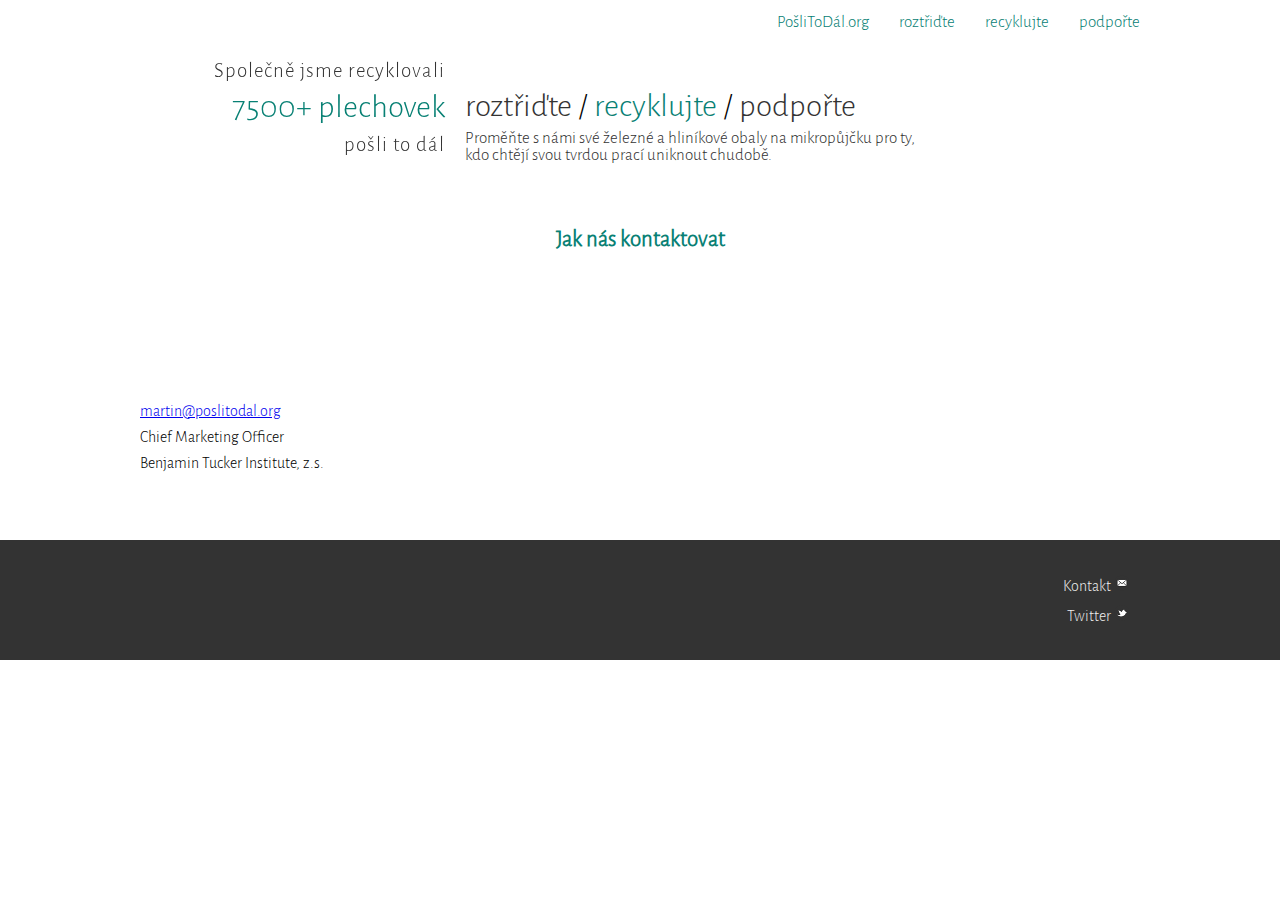
==== kontakt/index.html @ ec5a5667 "First block of April '15 loans added and header updated" ====
<!DOCTYPE html>
<html>
	<head>
		<title>roztřiďte / recyklujte / podpořte</title>
		<meta name="description" content="Proměňte s námi své železné a hliníkové obaly na mikropůjčku pro ty, kdo chtějí svou tvrdou prací uniknout chudobě.">
		<meta name="keywords" content="třídění, recyklace, mikropůjčky, hliník, železo, plechovky">
		<meta name="author" content="Benjamin Tucker Institute, z.s.">
		<meta charset="UTF-8">
		<script src="http://code.jquery.com/jquery-1.9.1.min.js"></script>
		<script src="/js/jquery.bxslider.min.js"></script>
		<link href="/css/jquery.bxslider.css" rel="stylesheet" />
		<!--<link rel="stylesheet" href="http://meyerweb.com/eric/tools/css/reset/reset.css" />-->
		<link type="text/css" rel="stylesheet" media="all" href="/css/stylesheet.css" />
		<script type="text/javascript">
			$(document).ready(function(){
				$('.bxslider').bxSlider({auto: true, controls: false, pager: false});
			});
		</script>
		<link rel="icon" type="image/png" href="/img/favicon.png" />
	</head>
	<body>
		<div id="main-container">
			<div id="main">
				<div id="bar">
					<div id="menu"><a href="/">PošliToDál.org</a><a href="/roztridte/">roztřiďte</a><a href="/recyklujte/">recyklujte</a><a href="/podporte/">podpořte</a></div>
				</div>
				<div id="achievements">
					<ul class="bxslider">
						<li>
							<p>Společně jsme recyklovali</p>
							<p>7500+ plechovek</p>
							<p>pošli to dál</p>
						</li>
						<li>
							<p>Společně jsme podpořili</p>
							<p>26 lidských příběhů</p>
							<p>pošli to dál</p>
						</li>
					</ul>
				</div>
				<div id="cycle">
					<div><span>roztřiďte</span> / <span>recyklujte</span> / <span>podpořte</span></div>
					<p>Proměňte s námi své železné a hliníkové obaly na mikropůjčku pro ty,<br />kdo chtějí svou tvrdou prací uniknout chudobě.</div>
				</div>
			</div>
			<div class="cleaner"></div>
		</div>
				<div id="about-container">
			<div id="about">
				<h2>Jak nás kontaktovat</h2>
				<div class="contact-page">
					<p><a href="mailto:martin@poslitodal.org">martin@poslitodal.org</a></p>
					<p>Chief Marketing Officer</p>
					<p>Benjamin Tucker Institute, z.s.</p>
				</div>
				<div class="cleaner"></div>
			</div>
		</div>

		<div id="contacts-container">
			<div id="contacts">
				<div class="contact">
					<p><a href="/kontakt/">Kontakt <img src="/img/contact_footer.png" /></a></p>
					<p><a href="https://twitter.com/PosliToDalOrg">Twitter <img src="/img/twitter_footer.png" /></a></p>
				</div>
			</div>
			<div class="cleaner"></div>
		</div>
	</body>
</html>
---- css/stylesheet.css ----
html, body, div, span, applet, object, iframe, h1, h2, h3, h4, h5, h6, p, blockquote, pre, a, abbr, acronym, address, big, cite, code, del, dfn, em, font, img, ins, kbd, q, s, samp, small, strike, strong, sub, sup, tt, var, b, u, i, center, dl, dt, dd, ol, ul, li, fieldset, form, label, legend, table, caption, tbody, tfoot, thead, tr, th, td {
	margin: 0;
	padding: 0;
	border: 0;
	outline: 0;
	font-size: 100%;
	background: transparent;
}
body {
	line-height: 1;
}
ol, ul {
	list-style: none;
}
blockquote, q {
	quotes: none;
}
blockquote:before, blockquote:after,
q:before, q:after {
	content: '';
	content: none;
}

/* remember to define focus styles! */
:focus {
	outline: 0;
}

/* remember to highlight inserts somehow! */
ins {
	text-decoration: none;
}
del {
	text-decoration: line-through;
}

/* tables still need 'cellspacing="0"' in the markup */
table {
	border-collapse: collapse;
	border-spacing: 0;
}

@font-face {
	font-family: AlegreayThin;
	src: url(/fonts/alegreya-sans.light.ttf);
}

@font-face {
	font-family: AlegreayRegular;
	src: url(/fonts/alegreya-sans.regular.ttf);
}

body {
	font-family: AlegreayThin;
}

h2 {
	text-align: center;
	font-size: 23px;
	color: #088074;
	margin: 33px 0 10px 0;
}

#main-container {
	width: 100%;
}

#main {
	width: 1000px;
	margin: 0 auto 0 auto;
}

#menu {
	float: right;
	width: 679px;
	height: 33px;
	margin: 7px -15px 0 1px;
	text-align: right;
}

#menu a {
	font-size: 17px;
	color: #088074;
	text-decoration: none;
	display: inline-block;
	margin: 7px 15px 0 15px;
}

#menu a:hover {
	color: #333333;
}

#achievements {
	width: 320px;
	margin: 50px 5px 5px 0;
	float: left;
}

#achievements p {
	text-align: right;
	margin: 10px 10px 10px 10px;
}

#achievements p:nth-of-type(odd) {
	font-size: 21px;
	color: #333333;
	letter-spacing: 1px;
}

#achievements p:nth-of-type(even) {
	font-size: 33px;
	color: #088074;
}

#cycle {
	float: right;
	width: 675px;
	font-size: 33px;
	margin: 50px 0 0 0;
}

#cycle span:nth-of-type(odd) {
	color: #333333;
}

#cycle span:nth-of-type(even) {
	color: #088074;
}

#cycle p {
	font-size: 17px;
	color: #333333;
	margin: 7px 0 0 0;
}

#zidisha {
	width: 1000px;
	padding: 33px 0 33px 0;
	text-align: center;
}

#zidisha div {
	width: 350px;
	float: left;
	text-align: justify;
	margin: 10px 15px 10px 15px;
	font-size: 17px;
	color: #333333;
}

#zidisha div:nth-of-type(odd) {
	margin-top: 20px;
}

#zidisha div:nth-of-type(even) {
	width: 200px;
	text-align: center;
}

#stories {
	width: 1000px;
	float: left;
}

.story-month {
	float: left;
	display: block;
	width: 125px;
	height: 125px;
	margin: 5px;
	text-align: center;
	background: url(/img/SodaCan.jpg) no-repeat;
	background-position: center top;
	color: #ffffff;
	text-shadow: 2px 2px 4px #000000;
	box-shadow: 4px 4px 7px #000000;
}

.story-month .year {
	font-size: 44px;
	margin: 25px 0 15px 0;
}

.story-month .month {
	font-size: 19px;
}

.story {
	float: left;
	display: block;
	width: 125px;
	height: 125px;
	margin: 5px;
	text-align: center;
	text-decoration: none;
	opacity: 1.0;
	box-shadow: 4px 4px 7px #000000;
}

#_1504001 {
	background: url(/img/zidisha/1504001.jpg) no-repeat;
}

#_1504001:hover {
	background-image: none;
	background-color: #333333;
}

#_1504002 {
	background: url(/img/zidisha/1504002.jpg) no-repeat;
}

#_1504002:hover {
	background-image: none;
	background-color: #333333;
}

#_1504003 {
	background: url(/img/zidisha/1504003.jpg) no-repeat;
}

#_1504003:hover {
	background-image: none;
	background-color: #333333;
}

#_1504004 {
	background: url(/img/zidisha/1504004.jpg) no-repeat;
}

#_1504004:hover {
	background-image: none;
	background-color: #333333;
}

#_1504005 {
	background: url(/img/zidisha/1504005.jpg) no-repeat;
}

#_1504005:hover {
	background-image: none;
	background-color: #333333;
}

#_1504006 {
	background: url(/img/zidisha/1504006.jpg) no-repeat;
}

#_1504006:hover {
	background-image: none;
	background-color: #333333;
}

#_1504007 {
	background: url(/img/zidisha/1504007.jpg) no-repeat;
}

#_1504007:hover {
	background-image: none;
	background-color: #333333;
}

#_1504008 {
	background: url(/img/zidisha/1504008.jpg) no-repeat;
}

#_1504008:hover {
	background-image: none;
	background-color: #333333;
}

#_1504009 {
	background: url(/img/zidisha/1504009.jpg) no-repeat;
}

#_1504009:hover {
	background-image: none;
	background-color: #333333;
}

#_1504010 {
	background: url(/img/zidisha/1504010.jpg) no-repeat;
}

#_1504010:hover {
	background-image: none;
	background-color: #333333;
}

#_1504011 {
	background: url(/img/zidisha/1504011.jpg) no-repeat;
}

#_1504011:hover {
	background-image: none;
	background-color: #333333;
}

#_1504012 {
	background: url(/img/zidisha/1504012.jpg) no-repeat;
}

#_1504012:hover {
	background-image: none;
	background-color: #333333;
}

#_1503001 {
	background: url(/img/zidisha/1503001.jpg) no-repeat;
}

#_1503001:hover {
	background-image: none;
	background-color: #333333;
}

#_1503002 {
	background: url(/img/zidisha/1503002.jpg) no-repeat;
}

#_1503002:hover {
	background-image: none;
	background-color: #333333;
}

#_1503003 {
	background: url(/img/zidisha/1503003.jpg) no-repeat;
}

#_1503003:hover {
	background-image: none;
	background-color: #333333;
}

#_1503004 {
	background: url(/img/zidisha/1503004.jpg) no-repeat;
}

#_1503004:hover {
	background-image: none;
	background-color: #333333;
}

#_1503005 {
	background: url(/img/zidisha/1503005.jpg) no-repeat;
}

#_1503005:hover {
	background-image: none;
	background-color: #333333;
}

#_1503006 {
	background: url(/img/zidisha/1503006.jpg) no-repeat;
}

#_1503006:hover {
	background-image: none;
	background-color: #333333;
}

#_1503007 {
	background: url(/img/zidisha/1503007.jpg) no-repeat;
}

#_1503007:hover {
	background-image: none;
	background-color: #333333;
}

#_1503008 {
	background: url(/img/zidisha/1503008.jpg) no-repeat;
}

#_1503008:hover {
	background-image: none;
	background-color: #333333;
}

#_1503009 {
	background: url(/img/zidisha/1503009.jpg) no-repeat;
}

#_1503009:hover {
	background-image: none;
	background-color: #333333;
}

#_1503010 {
	background: url(/img/zidisha/1503010.jpg) no-repeat;
}

#_1503010:hover {
	background-image: none;
	background-color: #333333;
}

#_1503011 {
	background: url(/img/zidisha/1503011.jpg) no-repeat;
}

#_1503011:hover {
	background-image: none;
	background-color: #333333;
}

#_1501001 {
	background: url(/img/zidisha/1501001.jpg) no-repeat;
}

#_1501001:hover {
	background-image: none;
	background-color: #333333;
}

#_1501002 {
	background: url(/img/zidisha/1501002.jpg) no-repeat;
}

#_1501002:hover {
	background-image: none;
	background-color: #333333;
}

#_1412001 {
	background: url(/img/zidisha/1412001.jpg) no-repeat;
}

#_1412001:hover {
	background-image: none;
	background-color: #333333;
}

.story p {
	visibility: hidden;
}

.story:hover p {
	visibility: visible;
}

.story .loan {
	font-size: 13px;
	color: #088074;
	text-shadow: 2px 2px 4px #000000;
	margin: 5px 0 15px 0;
}

.story .project {
	font-size: 11px;
	color: #ffffff;
	text-shadow: 2px 2px 4px #000000;
}

#map-container {
	width: 100%;
	background: #ffffff;
	padding: 25px 0 25px 0;
}

#map-inner {
	width: 800px;
	height: 400px;
	margin: 0 auto 0 auto;
}

#map {
	width: 800px;
	height: 400px;
}

.cleaner {
	clear: both;
}

.popup p {
	margin: 1px;
}

.popup p:nth-of-type(1) {
	font-weight: bold;
}

#about-container {
	width: 100%;
	background: #ffffff;
	padding: 25px 0 25px 0;
}

#about {
	width: 1000px;
	margin: 0 auto 0 auto;
}

#process-container {
	width: 100%;
	min-width: 1000px;
	background: #088074;
	margin: 50px 0 50px 0;
	padding: 50px 0 50px 0;
}

#process {
	width: 1000px;
	margin: 0 auto 0 auto;
	text-align: center;
}

#process a {
	text-decoration: none;
	color: #eeeeee;
}

#process div {
	float: left;
	width: 330px;
}

#process h3 {
	font-size: 23px;
}

#process p {
	margin: 10px 33px 0 33px;
}

#contacts-container {
	width: 100%;
	min-width: 1000px;
	background: #333333;
	padding: 25px 0 25px 0;
}

#contacts {
	width: 1000px;
	margin: 0 auto 0 auto;
	color: #eeeeee;
}

.contact {
	float: right;
	width: 230px;
	padding: 0 10px 0 10px;
}

.contact p {
	margin: 10px 0 10px 0;
}

.contact a {
	text-decoration: none;
	color: #eeeeee;
	display: block;
	text-align: right;
}

.separate {
	text-align: center;
}

.contact-page {
	padding: 133px 0 33px 0;
}

.contact-page p {
	margin: 10px 0 10px 0;
}
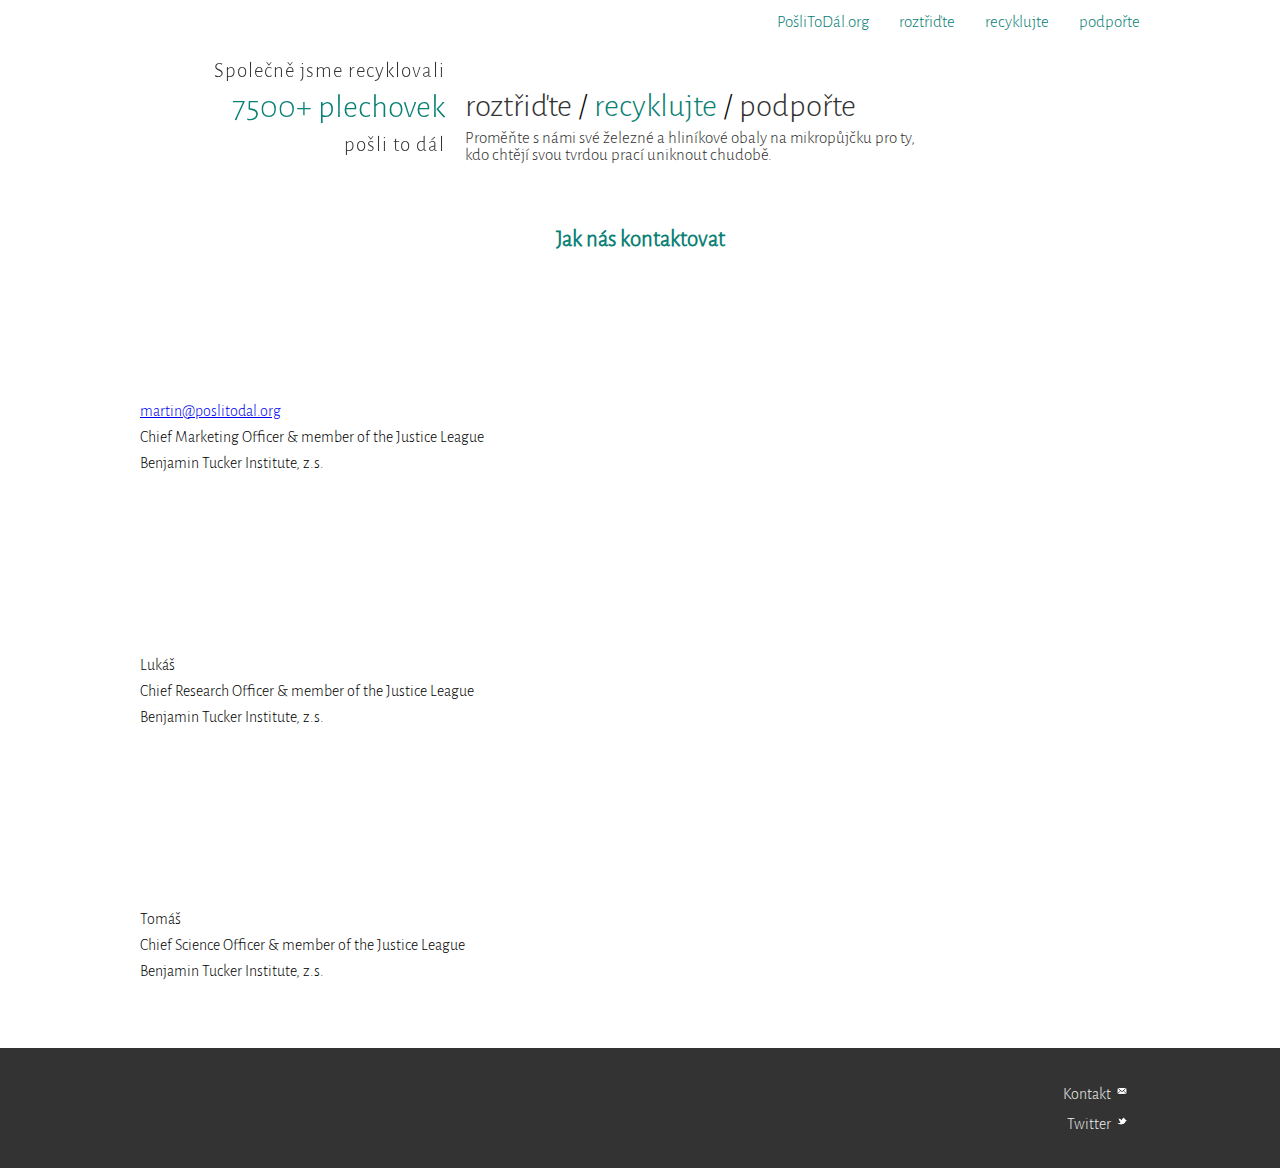
==== commit f22040f5: "Add first block of May '15 loans and update header" ====
--- a/kontakt/index.html
+++ b/kontakt/index.html
@@ -33,7 +33,7 @@
 						</li>
 						<li>
 							<p>Společně jsme podpořili</p>
-							<p>26 lidských příběhů</p>
+							<p>37 lidských příběhů</p>
 							<p>pošli to dál</p>
 						</li>
 					</ul>
@@ -50,7 +50,17 @@
 				<h2>Jak nás kontaktovat</h2>
 				<div class="contact-page">
 					<p><a href="mailto:martin@poslitodal.org">martin@poslitodal.org</a></p>
-					<p>Chief Marketing Officer</p>
+					<p>Chief Marketing Officer & member of the Justice League</p>
+					<p>Benjamin Tucker Institute, z.s.</p>
+				</div>
+				<div class="contact-page">
+					<p>Lukáš</p>
+					<p>Chief Research Officer & member of the Justice League</p>
+					<p>Benjamin Tucker Institute, z.s.</p>
+				</div>
+				<div class="contact-page">
+					<p>Tomáš</p>
+					<p>Chief Science Officer & member of the Justice League</p>
 					<p>Benjamin Tucker Institute, z.s.</p>
 				</div>
 				<div class="cleaner"></div>
--- a/css/stylesheet.css
+++ b/css/stylesheet.css
@@ -197,6 +197,114 @@
 	box-shadow: 4px 4px 7px #000000;
 }
 
+#_1505001 {
+	background: url(/img/zidisha/1505001.jpg) no-repeat;
+}
+
+#_1505001:hover {
+	background-image: none;
+	background-color: #333333;
+}
+
+#_1505002 {
+	background: url(/img/zidisha/1505002.jpg) no-repeat;
+}
+
+#_1505002:hover {
+	background-image: none;
+	background-color: #333333;
+}
+
+#_1505003 {
+	background: url(/img/zidisha/1505003.jpg) no-repeat;
+}
+
+#_1505003:hover {
+	background-image: none;
+	background-color: #333333;
+}
+
+#_1505004 {
+	background: url(/img/zidisha/1505004.jpg) no-repeat;
+}
+
+#_1505004:hover {
+	background-image: none;
+	background-color: #333333;
+}
+
+#_1505005 {
+	background: url(/img/zidisha/1505005.jpg) no-repeat;
+}
+
+#_1505005:hover {
+	background-image: none;
+	background-color: #333333;
+}
+
+#_1505006 {
+	background: url(/img/zidisha/1505006.jpg) no-repeat;
+}
+
+#_1505006:hover {
+	background-image: none;
+	background-color: #333333;
+}
+
+#_1505007 {
+	background: url(/img/zidisha/1505007.jpg) no-repeat;
+}
+
+#_1505007:hover {
+	background-image: none;
+	background-color: #333333;
+}
+
+#_1505008 {
+	background: url(/img/zidisha/1505008.jpg) no-repeat;
+}
+
+#_1505008:hover {
+	background-image: none;
+	background-color: #333333;
+}
+
+#_1505009 {
+	background: url(/img/zidisha/1505009.jpg) no-repeat;
+}
+
+#_1505009:hover {
+	background-image: none;
+	background-color: #333333;
+}
+
+#_1505010 {
+	background: url(/img/zidisha/1505010.jpg) no-repeat;
+}
+
+#_1505010:hover {
+	background-image: none;
+	background-color: #333333;
+}
+
+#_1505011 {
+	background: url(/img/zidisha/1505011.jpg) no-repeat;
+}
+
+#_1505011:hover {
+	background-image: none;
+	background-color: #333333;
+}
+
+#_1505012 {
+	background: url(/img/zidisha/1505012.jpg) no-repeat;
+}
+
+#_1505012:hover {
+	background-image: none;
+	background-color: #333333;
+}
+
 #_1504001 {
 	background: url(/img/zidisha/1504001.jpg) no-repeat;
 }
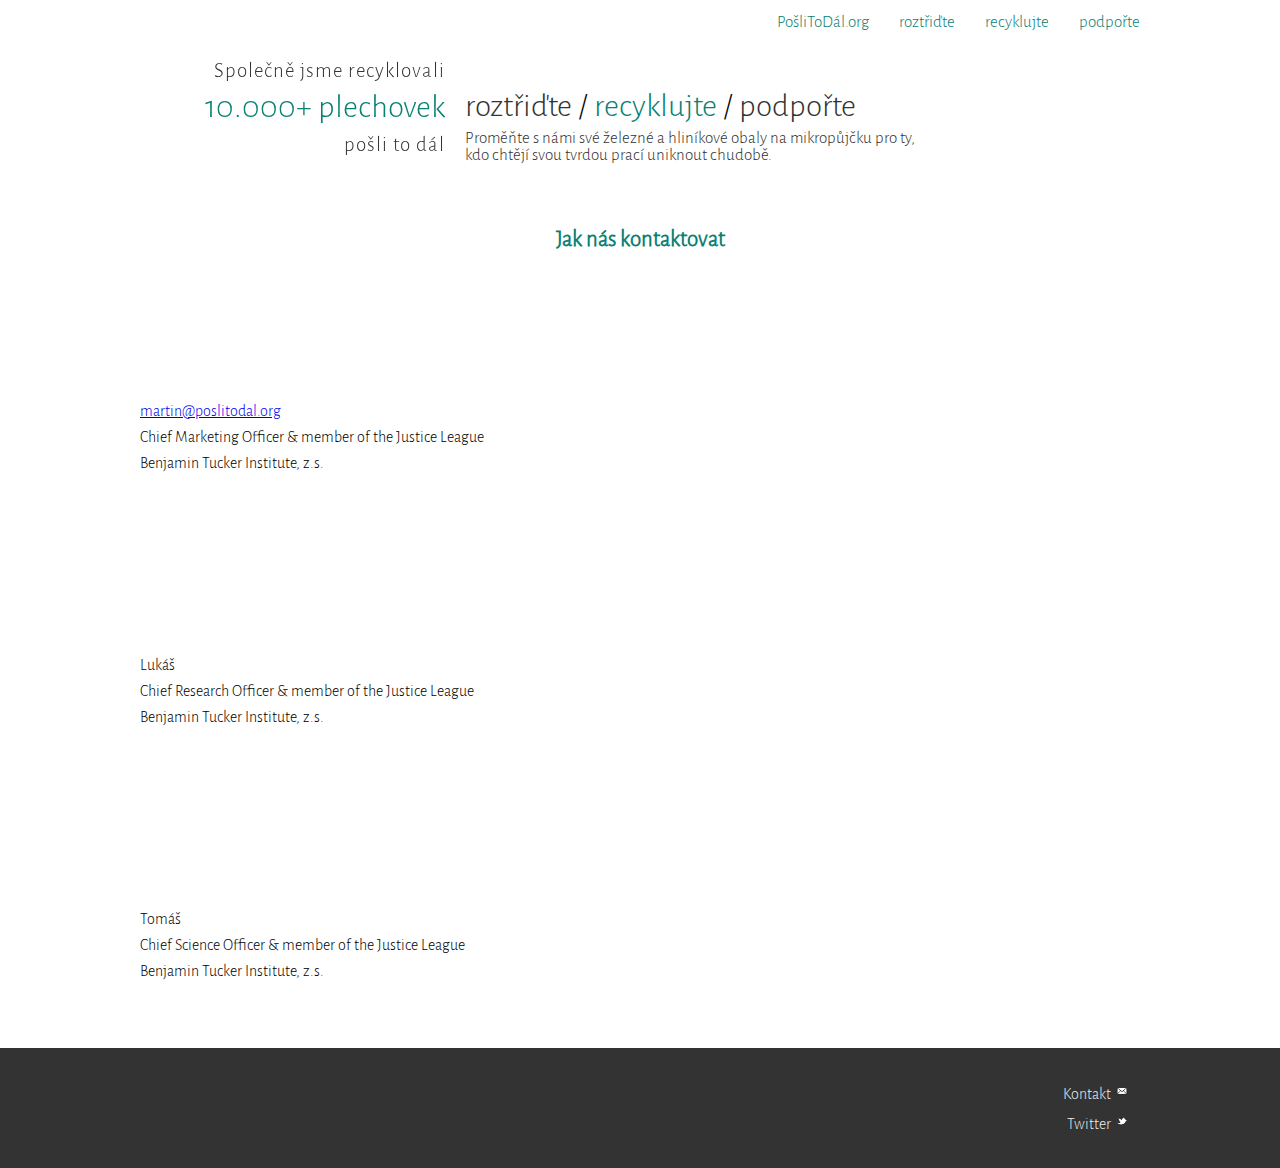
==== commit 32b148c6: "Add the first block of June '15 loans and update header" ====
--- a/kontakt/index.html
+++ b/kontakt/index.html
@@ -28,12 +28,12 @@
 					<ul class="bxslider">
 						<li>
 							<p>Společně jsme recyklovali</p>
-							<p>7500+ plechovek</p>
+							<p>10.000+ plechovek</p>
 							<p>pošli to dál</p>
 						</li>
 						<li>
 							<p>Společně jsme podpořili</p>
-							<p>37 lidských příběhů</p>
+							<p>46 lidských příběhů</p>
 							<p>pošli to dál</p>
 						</li>
 					</ul>
--- a/css/stylesheet.css
+++ b/css/stylesheet.css
@@ -197,6 +197,105 @@
 	box-shadow: 4px 4px 7px #000000;
 }
 
+#_1506001 {
+	background: url(/img/zidisha/1506001.jpg) no-repeat;
+}
+
+#_1506001:hover {
+	background-image: none;
+	background-color: #333333;
+}
+
+#_1506002 {
+	background: url(/img/zidisha/1506002.jpg) no-repeat;
+}
+
+#_1506002:hover {
+	background-image: none;
+	background-color: #333333;
+}
+
+#_1506003 {
+	background: url(/img/zidisha/1506003.jpg) no-repeat;
+}
+
+#_1506003:hover {
+	background-image: none;
+	background-color: #333333;
+}
+
+#_1506004 {
+	background: url(/img/zidisha/1506004.jpg) no-repeat;
+}
+
+#_1506004:hover {
+	background-image: none;
+	background-color: #333333;
+}
+
+#_1506005 {
+	background: url(/img/zidisha/1506005.jpg) no-repeat;
+}
+
+#_1506005:hover {
+	background-image: none;
+	background-color: #333333;
+}
+
+#_1506006 {
+	background: url(/img/zidisha/1506006.jpg) no-repeat;
+}
+
+#_1506006:hover {
+	background-image: none;
+	background-color: #333333;
+}
+
+#_1506007 {
+	background: url(/img/zidisha/1506007.jpg) no-repeat;
+}
+
+#_1506007:hover {
+	background-image: none;
+	background-color: #333333;
+}
+
+#_1506008 {
+	background: url(/img/zidisha/1506008.jpg) no-repeat;
+}
+
+#_1506008:hover {
+	background-image: none;
+	background-color: #333333;
+}
+
+#_1506009 {
+	background: url(/img/zidisha/1506009.jpg) no-repeat;
+}
+
+#_1506009:hover {
+	background-image: none;
+	background-color: #333333;
+}
+
+#_1506010 {
+	background: url(/img/zidisha/1506010.jpg) no-repeat;
+}
+
+#_1506010:hover {
+	background-image: none;
+	background-color: #333333;
+}
+
+#_1506011 {
+	background: url(/img/zidisha/1506011.jpg) no-repeat;
+}
+
+#_1506011:hover {
+	background-image: none;
+	background-color: #333333;
+}
+
 #_1505001 {
 	background: url(/img/zidisha/1505001.jpg) no-repeat;
 }
